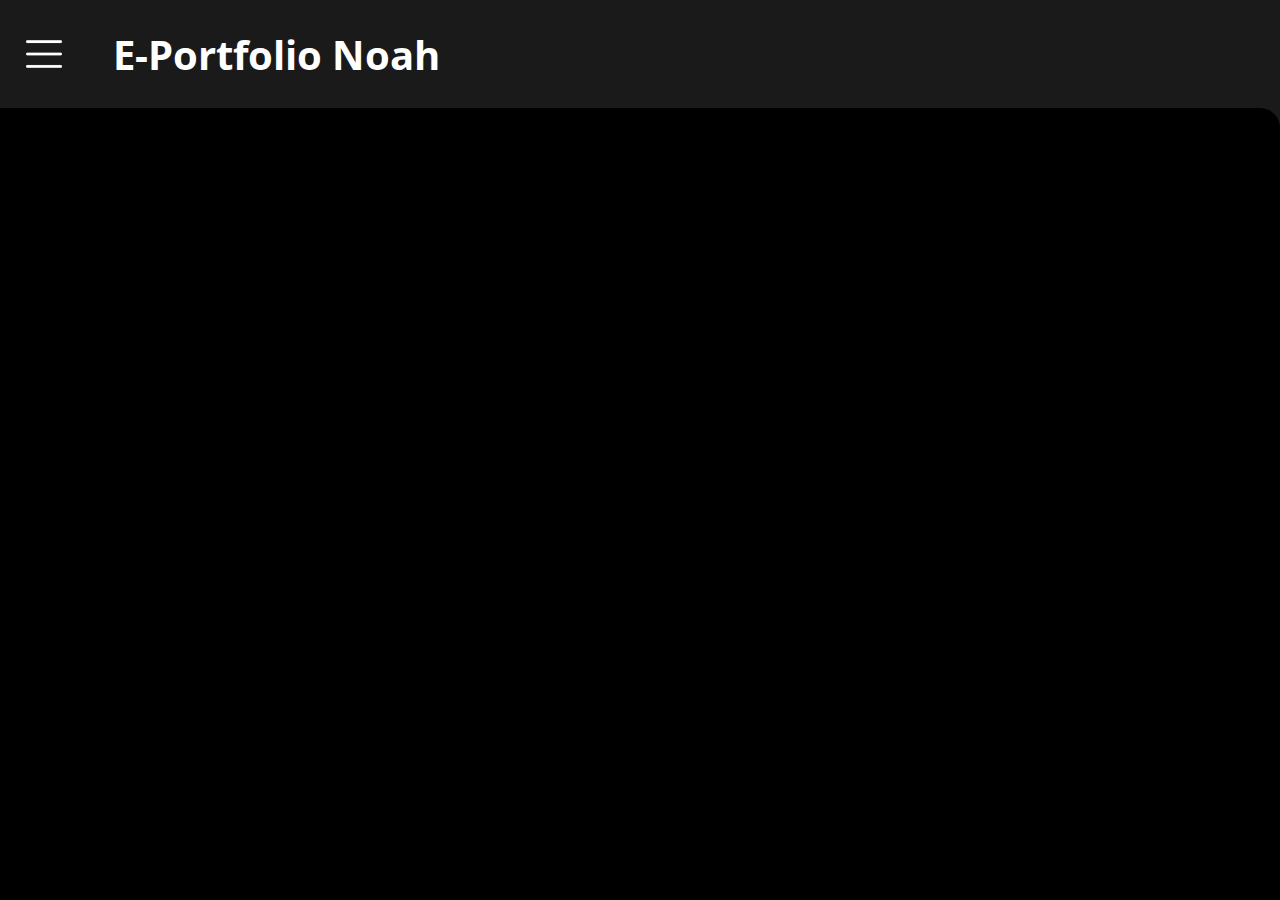
==== infobeschaffung/index.html @ ceabd3b2 "Basic HTML structure ready" ====
<!DOCTYPE html>
<html>
<head>
	<meta charset="utf-8">
	<meta name="viewport" content="width=device-width, initial-scale=1">
	<title>E-Portfolio Noah</title>
	<link rel="stylesheet" type="text/css" href="../stylesheets/universal.css">
	<link rel="stylesheet" type="text/css" href="../stylesheets/index.css">

	<script type="text/javascript">
		function toggleActive() {
			document.getElementById('grid').classList.toggle('active');
			document.getElementById('link-container').classList.toggle('active');
		}
	</script>
</head>
<body>

	<div class="grid" id="grid">

		<header>
			<img src="../res/menu.png" onclick="toggleActive();" class="menu-icon">			
			<h1>E-Portfolio Noah</h1>
		</header>

		<nav>
			
			<div class="link-container" id="link-container">
				
				<h2>Menu</h2>
				<a href="../organisation">Organisation</a>
				<a href="../projekt">Projekt</a>
				<a href="../iperka">IPERKA</a>
				<a href="../infobeschaffung">Informationsbeschaffung</a>
				<a href="../planung">Planung</a>
				<a href="../vortrag">Vortrag</a>

			</div>

		</nav>

		<content>
			
			


		</content>

				

	</div>

</body>
</html>
---- stylesheets/universal.css ----
@import url('https://fonts.googleapis.com/css2?family=Open+Sans:wght@300&display=swap');


* {

	color: white;
	font-family: Open Sans;
	transition: 250ms;

}


body {

	margin: 0;
	background: #1a1a1a;
	overflow-x: hidden;

}


h1 {

	font-size: 250%;

}

.grid {

	display: grid;
	grid-template: 12vh 88vh / 100vw 0fr;

}


@media (max-width: 1000px){
	.grid.active {

		display: grid;
		grid-template: 12vh 88vh / 30vw 70vw !important;

	}


	.link-container {display: none;}


	.link-container a {

		text-decoration: underline transparent;
		font-size: 150%;

	}


	.link-container a:hover {

		text-decoration: underline #7777D1;
		font-size: 170%;

	}


	.link-container h2 {

		font-size: 205%;

	}
}


@media (min-width: 1001px) and (max-width: 1500px){
	.grid.active {

		display: grid;
		grid-template: 12vh 88vh / 50vw 50vw !important;

	}


	.link-container a {

		text-decoration: underline transparent;
		font-size: 160%;

	}


	.link-container a:hover {

		text-decoration: underline #7777D1;
		font-size: 180%;

	}


	.link-container h2 {

		font-size: 215%;

	}
}


@media (min-width: 1501px){
	.grid.active {

		display: grid;
		grid-template: 12vh 88vh / 80vw 20vw !important;

	}


	.link-container a {

		text-decoration: underline transparent;
		font-size: 150%;

	}


	.link-container a:hover {

		text-decoration: underline #7777D1;
		font-size: 170%;

	}


	.link-container h2 {

		font-size: 205%;

	}
}


header {

	grid-row: 1;
	grid-column: 1 / 3;
	display: flex;
	align-items: center;

}


header h1 {

	margin-left: 2vw;

}


content {

	grid-row: 2;
	grid-column: 1;
	border-radius: 0 20px 0 0;
	background: #000000;

}


nav {

	grid-column: 2;
	grid-row: 2;
	display: grid;
	grid-template: 1fr 80% 1fr / 1fr 80% 1fr;

}

.link-container {display: none;}


.link-container.active {

	display: flex;
	flex-direction: column;
	grid-row: 2;
	grid-column: 2;
	align-self: center;

}

.menu-icon {

	filter: invert(1);
	width: 4vh;
	margin: 2vw;
}
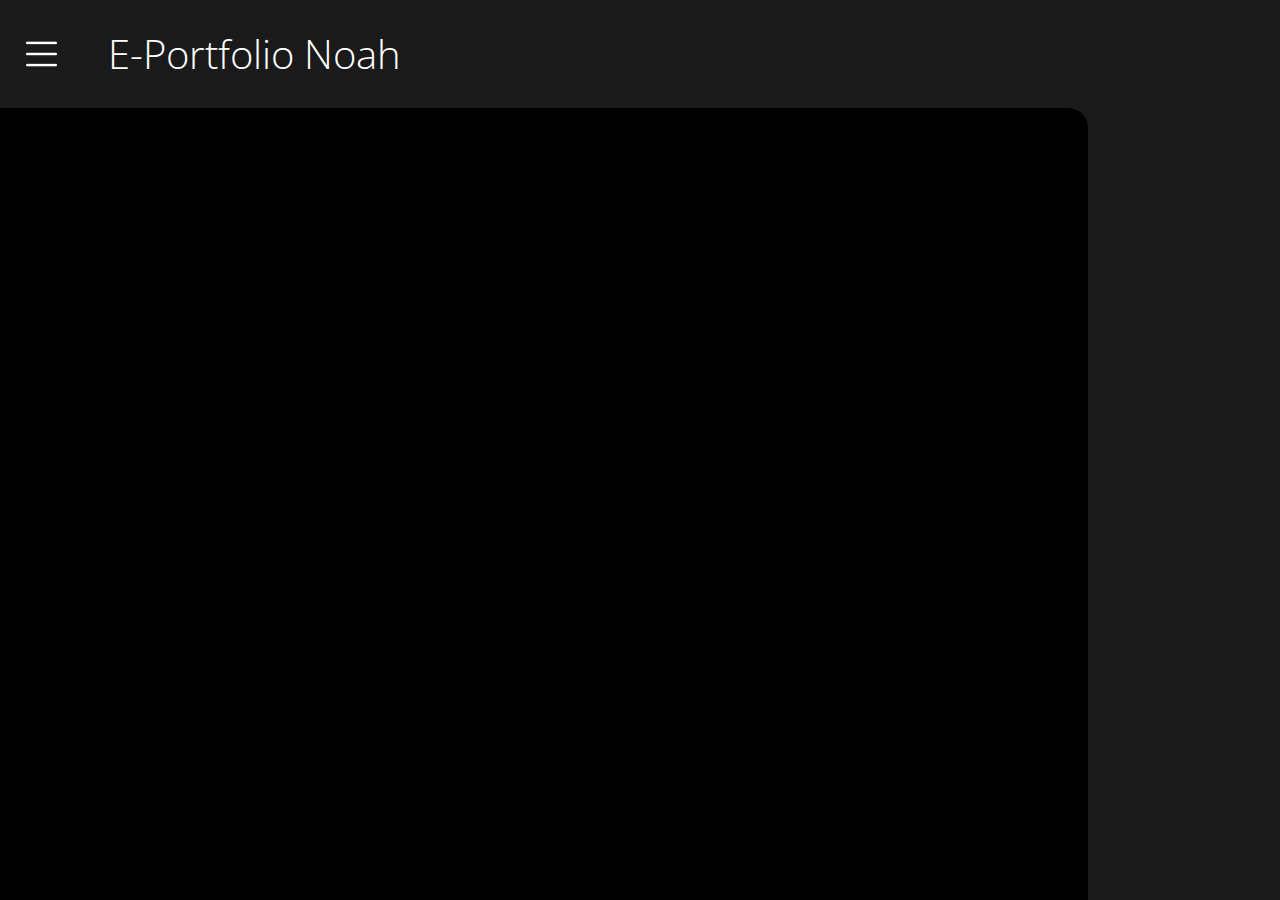
==== commit 4d3f106a: "updated tasks" ====
--- a/infobeschaffung/index.html
+++ b/infobeschaffung/index.html
@@ -28,10 +28,10 @@
 			<div class="link-container" id="link-container">
 				
 				<h2>Menu</h2>
+				<a href="../">Home</a>
 				<a href="../organisation">Organisation</a>
 				<a href="../projekt">Projekt</a>
 				<a href="../iperka">IPERKA</a>
-				<a href="../infobeschaffung">Informationsbeschaffung</a>
 				<a href="../planung">Planung</a>
 				<a href="../vortrag">Vortrag</a>
 
--- a/stylesheets/universal.css
+++ b/stylesheets/universal.css
@@ -1,11 +1,13 @@
-@import url('https://fonts.googleapis.com/css2?family=Open+Sans:wght@300&display=swap');
-
+@import url('https://fonts.googleapis.com/css2?family=Open+Sans:wght@300&family=Roboto+Mono:wght@200;300&display=swap');
+@import url('https://fonts.googleapis.com/css2?family=Open+Sans:wght@400&family=Roboto+Mono:wght@200;300&display=swap');
 
 * {
 
 	color: white;
 	font-family: Open Sans;
 	transition: 250ms;
+	line-height: 1.4;
+	scroll-behavior: smooth;
 
 }
 
@@ -14,7 +16,7 @@
 
 	margin: 0;
 	background: #1a1a1a;
-	overflow-x: hidden;
+	overflow: hidden;
 
 }
 
@@ -22,22 +24,38 @@
 h1 {
 
 	font-size: 250%;
-
-}
-
-.grid {
-
-	display: grid;
-	grid-template: 12vh 88vh / 100vw 0fr;
-
-}
+	font-weight: 300;
+
+}
+
+
+h2 {
+
+	font-weight: 300;
+
+}
+
+
+h3 {
+
+	font-weight: 300;
+
+}
+
 
 
 @media (max-width: 1000px){
+	.grid {
+
+		display: grid;
+		grid-template: 12vh 88vh / 80vw 1fr;
+
+	}
+
 	.grid.active {
 
 		display: grid;
-		grid-template: 12vh 88vh / 30vw 70vw !important;
+		grid-template: 12vh 88vh / 10vw 90vw !important;
 
 	}
 
@@ -48,7 +66,7 @@
 	.link-container a {
 
 		text-decoration: underline transparent;
-		font-size: 150%;
+		font-size: 170%;
 
 	}
 
@@ -56,20 +74,27 @@
 	.link-container a:hover {
 
 		text-decoration: underline #7777D1;
-		font-size: 170%;
+		font-size: 200%;
 
 	}
 
 
 	.link-container h2 {
 
-		font-size: 205%;
+		font-size: 305%;
 
 	}
 }
 
 
 @media (min-width: 1001px) and (max-width: 1500px){
+	.grid {
+
+		display: grid;
+		grid-template: 12vh 88vh / 85vw 1fr;
+
+	}
+
 	.grid.active {
 
 		display: grid;
@@ -103,6 +128,13 @@
 
 
 @media (min-width: 1501px){
+	.grid {
+
+		display: grid;
+		grid-template: 12vh 88vh / 93vw 1fr;
+
+	}
+
 	.grid.active {
 
 		display: grid;
@@ -151,6 +183,24 @@
 
 }
 
+table {
+
+	border-collapse: collapse;
+
+}
+
+td {
+
+	border-right: solid 1px;
+	padding: 12px;
+
+}
+
+td:last-child {
+	border-right: none;
+
+}
+
 
 content {
 
@@ -158,6 +208,29 @@
 	grid-column: 1;
 	border-radius: 0 20px 0 0;
 	background: #000000;
+	z-index: 1;
+
+}
+
+.scrollwrapper {
+
+	overflow-y: scroll;
+	margin: 20px 20px 0 20px;
+	height: calc(88vh - 20px);
+	animation: scaleandfade 200ms;
+
+}
+
+section {
+
+	border-bottom: solid #555 1px;
+	padding: 2vw 2vw;
+
+}
+
+section:last-child {
+
+	border-bottom: none;
 
 }
 
@@ -168,6 +241,7 @@
 	grid-row: 2;
 	display: grid;
 	grid-template: 1fr 80% 1fr / 1fr 80% 1fr;
+	background: #1a1a1a;
 
 }
 
@@ -181,13 +255,114 @@
 	grid-row: 2;
 	grid-column: 2;
 	align-self: center;
-
-}
+	animation: scaleandfade 400ms;
+
+}
+
 
 .menu-icon {
 
 	filter: invert(1);
-	width: 4vh;
+	width: 3.5vh;
 	margin: 2vw;
 }
 
+
+.menu-icon.active {
+
+	content: url("../res/menu.png");
+	animation: spin 300ms;
+
+}
+
+
+.menu-icon.inactive {
+
+	content: url("../res/close.png");
+	animation: spin 300ms;
+
+}
+
+
+
+.footer-or-something {
+
+	grid-row: 2;
+	grid-column: 2;
+	display: none;
+
+}
+
+
+.footer-or-something.active {
+
+	display: flex;
+	flex-direction: column;
+	justify-content: center;
+	align-items: center;
+	animation: scaleandfade 400ms;
+
+}
+
+
+.footer-or-something.active * {
+
+	font-size: 95%;
+	margin-top: 10%;
+	margin-bottom: 10%;
+	font-weight: lighter;
+	font-family: Roboto Mono;
+
+}
+
+.fullwidth {
+
+	width: 100%;
+
+}
+
+#imgorg1 {
+
+	width: 100%;
+
+}
+
+
+
+
+
+@keyframes spin {
+	from {transform: rotate(0);}
+	to {transform: rotate(180deg);}
+}
+
+@keyframes scaleandfade {
+	from {
+		transform: scale(0);
+		opacity: 1;
+	}
+	to {
+		transform: scale(1);
+		opacity: 1;
+	}
+}
+
+
+
+::-webkit-scrollbar {
+
+	width: 5px;
+	border-radius: 30px;
+
+}
+
+::-webkit-scrollbar-track {background: transparent;}
+
+::-webkit-scrollbar-thumb {
+
+	border-radius: 30px;
+	background: #fff4;
+
+}
+
+::-webkit-scrollbar-thumb:hover {background: #555;}
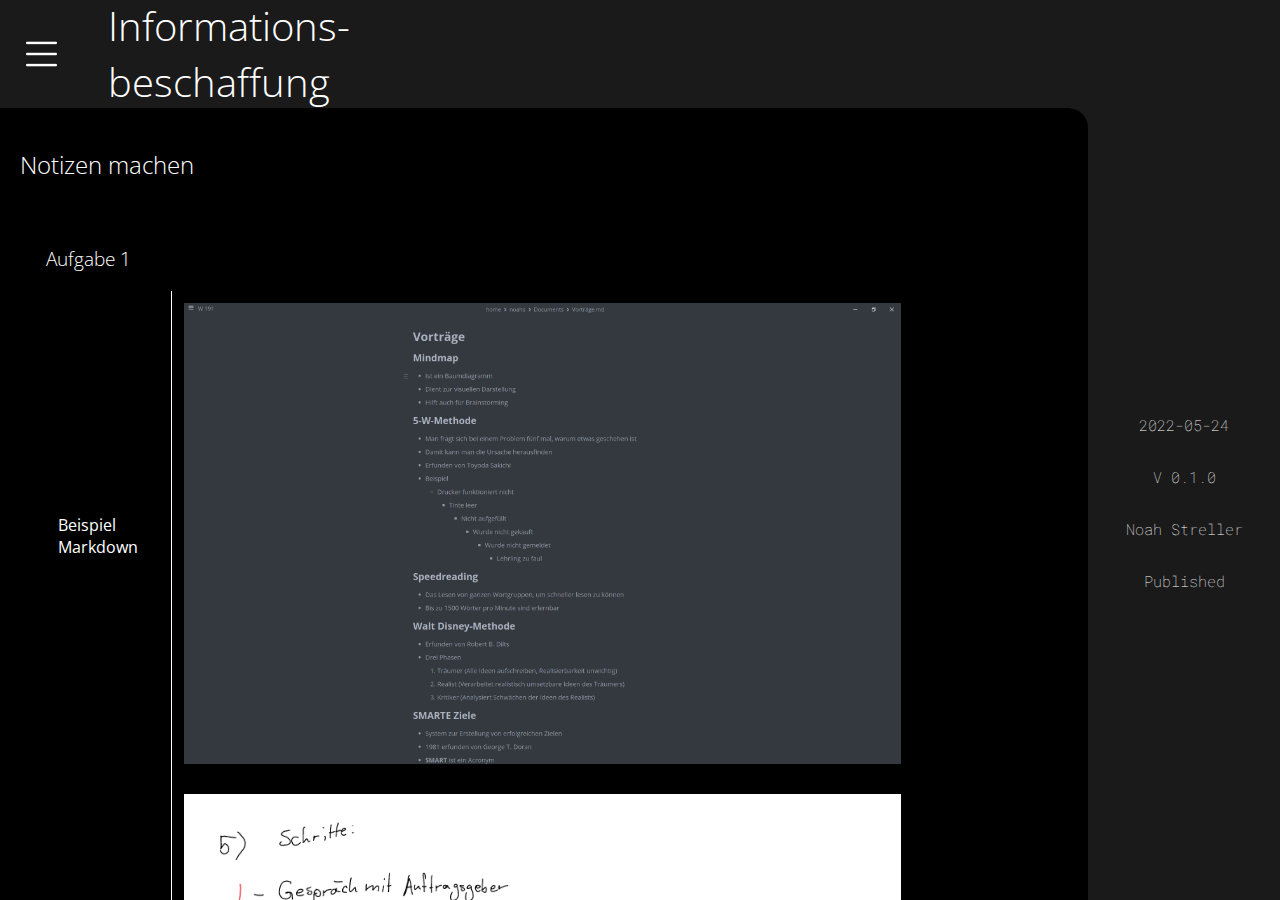
==== commit 123d2d9b: "done all until "planung"" ====
--- a/infobeschaffung/index.html
+++ b/infobeschaffung/index.html
@@ -1,5 +1,6 @@
 <!DOCTYPE html>
 <html>
+
 <head>
 	<meta charset="utf-8">
 	<meta name="viewport" content="width=device-width, initial-scale=1">
@@ -11,27 +12,51 @@
 		function toggleActive() {
 			document.getElementById('grid').classList.toggle('active');
 			document.getElementById('link-container').classList.toggle('active');
+			document.getElementById('infos').classList.toggle('active');
+			document.getElementById('menu-icon').classList.toggle('active');
+			reset_animation();
+			document.getElementById('menu-icon').classList.toggle('inactive');
+		}
+
+		function reset_animation() {
+			var el = document.getElementById('menu-icon');
+			el.style.animation = 'none';
+			el.offsetHeight;
+			el.style.animation = null;
 		}
 	</script>
 </head>
+
 <body>
 
 	<div class="grid" id="grid">
 
 		<header>
-			<img src="../res/menu.png" onclick="toggleActive();" class="menu-icon">			
-			<h1>E-Portfolio Noah</h1>
+			<img onclick="toggleActive();" class="menu-icon active" id="menu-icon">
+			<h1>Informations-<br>
+			beschaffung</h1>
 		</header>
 
 		<nav>
-			
+
+			<div class="footer-or-something active" id="infos">
+
+				<span>2022-05-24</span>
+				<span>V 0.1.0</span>
+				<span>Noah Streller</span>
+				<span>Published</span>
+
+			</div>
+
+
 			<div class="link-container" id="link-container">
-				
+
 				<h2>Menu</h2>
 				<a href="../">Home</a>
 				<a href="../organisation">Organisation</a>
 				<a href="../projekt">Projekt</a>
 				<a href="../iperka">IPERKA</a>
+				<a href="../infobeschaffung">Informationsbeschaffung</a>
 				<a href="../planung">Planung</a>
 				<a href="../vortrag">Vortrag</a>
 
@@ -40,15 +65,142 @@
 		</nav>
 
 		<content>
-			
-			
-
+
+			<div class="scrollwrapper">
+
+				<chapter>
+
+					<h2>Notizen machen</h2>
+
+					<section>
+
+						<h3>Aufgabe 1</h3>
+
+						<table class="fullwidth">
+							<tr>
+								<td>Beispiel Markdown</td>
+								<td><a target="_blank" href="../res/notizen-1.png"><img src="../res/notizen-1.png" id="notizen-img-1"></a></td>
+							</tr>
+
+							<tr>
+								<td>Beispiel OneNote</td>
+								<td><a target="_blank" href="../res/notizen-2.png"><img src="../res/notizen-2.png" id="notizen-img-2"></a></td>
+							</tr>
+						</table>
+
+					</section>
+
+
+					<section>
+
+						<h3>Aufgabe 2</h3>
+						<table>
+							<tr>
+								<td>Tipps für gute Notizen</td>
+								<td>
+									<ul>
+										<li>Sich mit dem Gehörten aktiv auseinandersetzen</li>
+										<li>Nicht alles mitschreiben, sondern versuchen, es in eigene Worte zu fassen</li>
+										<li>Textmarker verwenden, um Wichtiges hervorzuheben</li>
+										<li>Auf Papier statt auf dem Laptop Notizen machen (optional)</li>
+									</ul>
+								</td>
+							</tr>
+						</table>
+
+
+					</section>
+
+
+					<section>
+
+						<h3>Aufgabe 3</h3>
+						<table>
+							<tr>
+								<td>Vergleich</td>
+								<td>Ich persönlich schreibe meine Notizen auf dem Laptop. Auch den Tip, nicht alles mitzuschreiben, habe ich lange nicht befolgt. Ich denke, ich sollte mir diese Tipps zu Herzen nehmen und tatsächlich verwenden.</td>
+							</tr>
+						</table>
+
+					</section>
+
+				</chapter>
+
+				<chapter>
+
+					<h2>Informationen strukturieren</h2>
+
+					<section>
+
+						<h3>Aufgabe 1</h3>
+
+						<table class="fullwidth">
+							<tr>
+								<td>Antwort</td>
+								<td>Ich strukturiere Informationen gerne hierarchisch. Für verschiedene Informationen und Kategorien verwende ich gerne Überschriften, um die einzelnen Informationen zusammenzufassen. </td>
+							</tr>
+
+							<tr class="fullwidth">
+								<td>Beispiel</td>
+								<td><a target="_blank" href="../res/infostruktur.png"><img alt="Beispiel Informationsstruktur" src="../res/infostruktur.png" id="infostruktur-img"></a></td>
+							</tr>
+						</table>
+
+					</section>
+
+					<section>
+
+						<h3>Aufgabe 1</h3>
+
+						<table>
+							<tr>
+								<td>Gewähltes Tool</td>
+								<td>Google Keep</td>
+							</tr>
+
+							<tr>
+								<td>Vorteile</td>
+								<td>
+									<ul>
+										<li>Notizen</li>
+										<li>Reminders</li>
+										<li>To-Do Listen</li>
+										<li>Spracheingabe</li>
+										<li>Bilder einfügen</li>
+										<li>Von Hand zeichnen</li>
+										<li>Farben</li>
+										<li>Labels/Kategorien</li>
+										<li>Archiv</li>
+									</ul>
+								</td>
+							</tr>
+
+							<tr>
+								<td>Nachteile</td>
+								<td>
+									<ul>
+										<li>Unterstützt nur eine Unterordnung bei Listen</li>
+										<li>Kategorien werden in der Normalansicht nicht getrennt, sondern alle zusammengewürfelt</li>
+									</ul>
+								</td>
+							</tr>
+
+							<tr>
+								<td>Erfahrungen</td>
+								<td>Ich mag dieses Tool sehr, und ich benutze es häufig, um meine Notizen zu speichern. Die Sache mit der Unterordnung stört mich jedoch... Ich würde gerne strukturierte Listen erstellen mit mehr als bloss eine Stufe.</td>
+							</tr>
+						</table>
+
+					</section>
+
+				</chapter>
+
+			</div>
 
 		</content>
 
-				
-
 	</div>
 
 </body>
+
 </html>--- a/stylesheets/universal.css
+++ b/stylesheets/universal.css
@@ -45,10 +45,15 @@
 
 
 @media (max-width: 1000px){
+
+	section * {
+		font-size: 90%;
+	}
+
 	.grid {
 
 		display: grid;
-		grid-template: 12vh 88vh / 80vw 1fr;
+		grid-template: 12vh 88vh / 100vw 0fr;
 
 	}
 
@@ -82,6 +87,12 @@
 	.link-container h2 {
 
 		font-size: 305%;
+
+	}
+
+	.footer-or-something {
+
+		display: none !important;
 
 	}
 }
@@ -201,6 +212,30 @@
 
 }
 
+@media (max-width: 500px){
+	td:first-child {
+		width: 23vw;
+	}
+}
+
+@media (min-width: 501px){
+	td:first-child {
+		max-width: 25vw;
+	}
+}
+
+
+.border-below tr:first-child {
+
+	border-bottom: solid 1px;
+
+}
+
+.border-below td {
+
+	border-right: none;
+
+}
 
 content {
 
@@ -230,8 +265,34 @@
 
 section:last-child {
 
+	border-bottom: solid white 2px;
+	margin-bottom: 5vh;
+	padding-bottom: 5vh;
+
+}
+
+chapter:last-child section:last-child {
+
 	border-bottom: none;
-
+	margin-bottom: 5vh;
+	padding-bottom: 0;
+
+}
+
+#projektantrag-img, 
+#gantt-img,
+#notizen-img-1,
+#notizen-img-2,
+#infostruktur-img
+{
+
+	width: 90%;
+	cursor: pointer;
+
+}
+
+ul * {
+	list-style-type: circle;
 }
 
 
@@ -317,17 +378,20 @@
 
 .fullwidth {
 
+	width: 95%;
+	max-width: 95%;
+	overflow-x: auto;
+}
+
+#imgorg1 {
+
 	width: 100%;
 
 }
 
-#imgorg1 {
-
-	width: 100%;
-
-}
-
-
+.simplefade, h1 {
+	animation: simplefade 1.5s;
+}
 
 
 
@@ -348,6 +412,11 @@
 }
 
 
+@keyframes simplefade {
+	from {opacity: 0;}
+	to {opacity: 1;}
+}
+
 
 ::-webkit-scrollbar {
 
@@ -361,8 +430,8 @@
 ::-webkit-scrollbar-thumb {
 
 	border-radius: 30px;
-	background: #fff4;
-
-}
-
-::-webkit-scrollbar-thumb:hover {background: #555;}
+	background: #fff8;
+
+}
+
+::-webkit-scrollbar-thumb:hover {background: #fff;}
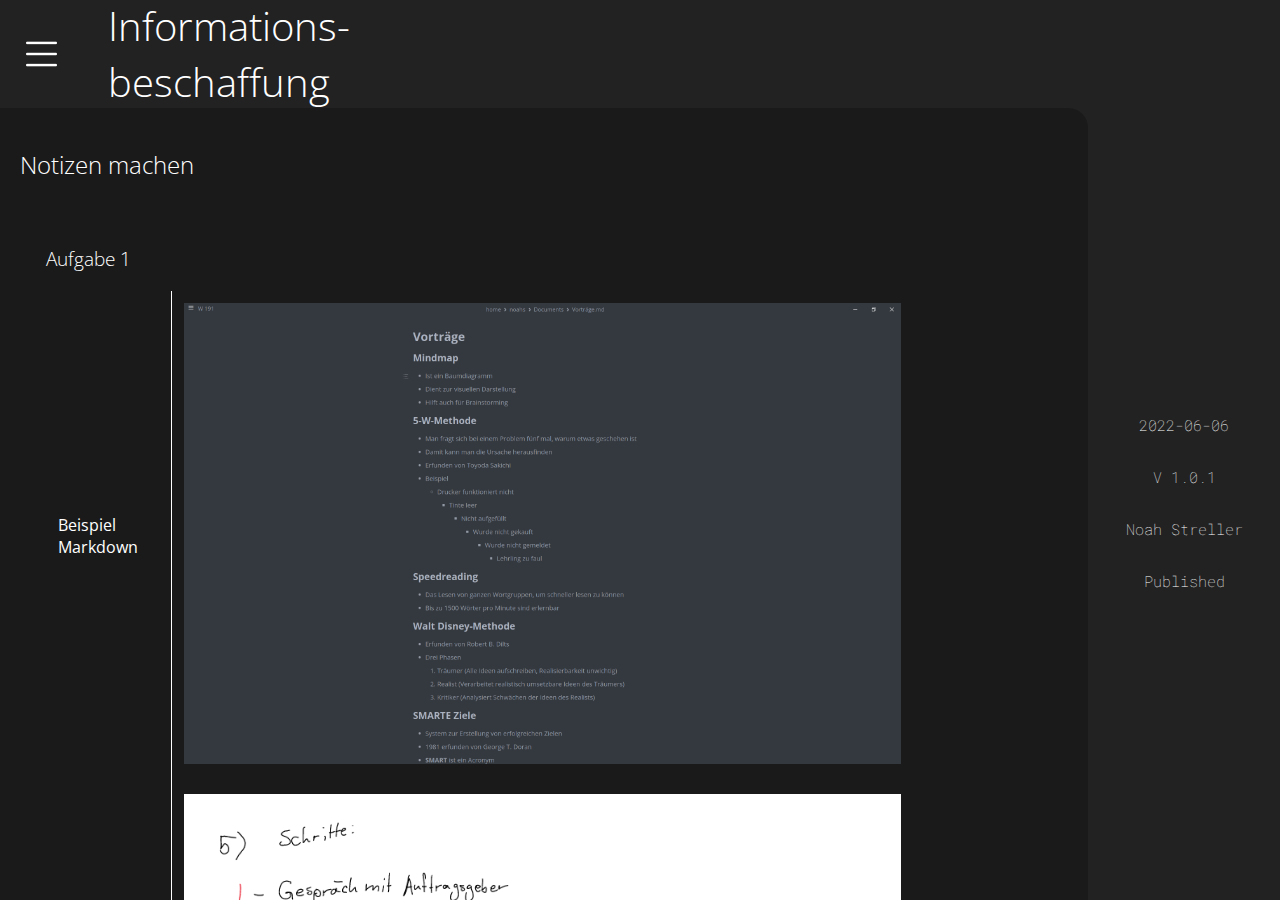
==== commit 475e5393: "Finished! 1.0.1 ready to release" ====
--- a/infobeschaffung/index.html
+++ b/infobeschaffung/index.html
@@ -1,206 +1,151 @@
 <!DOCTYPE html>
 <html>
-
-<head>
-	<meta charset="utf-8">
-	<meta name="viewport" content="width=device-width, initial-scale=1">
-	<title>E-Portfolio Noah</title>
-	<link rel="stylesheet" type="text/css" href="../stylesheets/universal.css">
-	<link rel="stylesheet" type="text/css" href="../stylesheets/index.css">
-
-	<script type="text/javascript">
-		function toggleActive() {
-			document.getElementById('grid').classList.toggle('active');
-			document.getElementById('link-container').classList.toggle('active');
-			document.getElementById('infos').classList.toggle('active');
-			document.getElementById('menu-icon').classList.toggle('active');
-			reset_animation();
-			document.getElementById('menu-icon').classList.toggle('inactive');
-		}
-
-		function reset_animation() {
-			var el = document.getElementById('menu-icon');
-			el.style.animation = 'none';
-			el.offsetHeight;
-			el.style.animation = null;
-		}
-	</script>
-</head>
-
-<body>
-
-	<div class="grid" id="grid">
-
-		<header>
-			<img onclick="toggleActive();" class="menu-icon active" id="menu-icon">
-			<h1>Informations-<br>
-			beschaffung</h1>
-		</header>
-
-		<nav>
-
-			<div class="footer-or-something active" id="infos">
-
-				<span>2022-05-24</span>
-				<span>V 0.1.0</span>
-				<span>Noah Streller</span>
-				<span>Published</span>
-
+	<head>
+		<meta charset="utf-8">
+		<meta name="viewport" content="width=device-width, initial-scale=1">
+		<title>E-Portfolio Noah</title>
+		<link rel="stylesheet" type="text/css" href="../stylesheets/universal.css">
+		<script type="text/javascript">
+			function toggleActive() {
+				document.getElementById('grid').classList.toggle('active');
+				document.getElementById('link-container').classList.toggle('active');
+				document.getElementById('infos').classList.toggle('active');
+				document.getElementById('menu-icon').classList.toggle('active');
+				reset_animation();
+				document.getElementById('menu-icon').classList.toggle('inactive');
+			}
+			function reset_animation() {
+				var el = document.getElementById('menu-icon');
+				el.style.animation = 'none';
+				el.offsetHeight;
+				el.style.animation = null;
+			}
+		</script>
+	</head>
+	<body>
+		<div class="grid" id="grid">
+			<header>
+				<img onclick="toggleActive();" class="menu-icon active" id="menu-icon">
+				<h1>Informations-<br>
+				beschaffung</h1>
+			</header>
+			<nav>
+				<div class="footer-or-something active" id="infos">
+					<span>2022-06-06</span>
+					<span>V 1.0.1</span>
+					<span>Noah Streller</span>
+					<span>Published</span>
+				</div>
+				<div class="link-container" id="link-container">
+					<h2>Menu</h2>
+					<a href="../">Home</a>
+					<a href="../organisation">Organisation</a>
+					<a href="../projekt">Projekt</a>
+					<a href="../iperka">IPERKA</a>
+					<a href="../infobeschaffung">Informationsbeschaffung</a>
+					<a href="../planung">Planung</a>
+					<a href="../vortrag">Vortrag</a>
+				</div>
+			</nav>
+			<content>
+			<div class="scrollwrapper">
+				<chapter>
+				<h2>Notizen machen</h2>
+				<section>
+					<h3>Aufgabe 1</h3>
+					<table class="fullwidth">
+						<tr>
+							<td>Beispiel Markdown</td>
+							<td><a target="_blank" href="../res/notizen-1.png"><img src="../res/notizen-1.png" id="notizen-img-1"></a></td>
+						</tr>
+						<tr>
+							<td>Beispiel OneNote</td>
+							<td><a target="_blank" href="../res/notizen-2.png"><img src="../res/notizen-2.png" id="notizen-img-2"></a></td>
+						</tr>
+					</table>
+				</section>
+				<section>
+					<h3>Aufgabe 2</h3>
+					<table>
+						<tr>
+							<td>Tipps für gute Notizen</td>
+							<td>
+								<ul>
+									<li>Sich mit dem Gehörten aktiv auseinandersetzen</li>
+									<li>Nicht alles mitschreiben, sondern versuchen, es in eigene Worte zu fassen</li>
+									<li>Textmarker verwenden, um Wichtiges hervorzuheben</li>
+									<li>Auf Papier statt auf dem Laptop Notizen machen (optional)</li>
+								</ul>
+							</td>
+						</tr>
+					</table>
+				</section>
+				<section>
+					<h3>Aufgabe 3</h3>
+					<table>
+						<tr>
+							<td>Vergleich</td>
+							<td>Ich persönlich schreibe meine Notizen auf dem Laptop. Auch den Tip, nicht alles mitzuschreiben, habe ich lange nicht befolgt. Ich denke, ich sollte mir diese Tipps zu Herzen nehmen und tatsächlich verwenden.</td>
+						</tr>
+					</table>
+				</section>
+				</chapter>
+				<chapter>
+				<h2>Informationen strukturieren</h2>
+				<section>
+					<h3>Aufgabe 1</h3>
+					<table class="fullwidth">
+						<tr>
+							<td>Antwort</td>
+							<td>Ich strukturiere Informationen gerne hierarchisch. Für verschiedene Informationen und Kategorien verwende ich gerne Überschriften, um die einzelnen Informationen zusammenzufassen. </td>
+						</tr>
+						<tr class="fullwidth">
+							<td>Beispiel</td>
+							<td><a target="_blank" href="../res/infostruktur.png"><img alt="Beispiel Informationsstruktur" src="../res/infostruktur.png" id="infostruktur-img"></a></td>
+						</tr>
+					</table>
+				</section>
+				<section>
+					<h3>Aufgabe 2</h3>
+					<table>
+						<tr>
+							<td>Gewähltes Tool</td>
+							<td>Google Keep</td>
+						</tr>
+						<tr>
+							<td>Vorteile</td>
+							<td>
+								<ul>
+									<li>Notizen</li>
+									<li>Reminders</li>
+									<li>To-Do Listen</li>
+									<li>Spracheingabe</li>
+									<li>Bilder einfügen</li>
+									<li>Von Hand zeichnen</li>
+									<li>Farben</li>
+									<li>Labels/Kategorien</li>
+									<li>Archiv</li>
+								</ul>
+							</td>
+						</tr>
+						<tr>
+							<td>Nachteile</td>
+							<td>
+								<ul>
+									<li>Unterstützt nur eine Unterordnung bei Listen</li>
+									<li>Kategorien werden in der Normalansicht nicht getrennt, sondern alle zusammengewürfelt</li>
+								</ul>
+							</td>
+						</tr>
+						<tr>
+							<td>Erfahrungen</td>
+							<td>Ich mag dieses Tool sehr, und ich benutze es häufig, um meine Notizen zu speichern. Die Sache mit der Unterordnung stört mich jedoch... Ich würde gerne strukturierte Listen erstellen mit mehr als bloss eine Stufe.</td>
+						</tr>
+					</table>
+				</section>
+				</chapter>
 			</div>
-
-
-			<div class="link-container" id="link-container">
-
-				<h2>Menu</h2>
-				<a href="../">Home</a>
-				<a href="../organisation">Organisation</a>
-				<a href="../projekt">Projekt</a>
-				<a href="../iperka">IPERKA</a>
-				<a href="../infobeschaffung">Informationsbeschaffung</a>
-				<a href="../planung">Planung</a>
-				<a href="../vortrag">Vortrag</a>
-
-			</div>
-
-		</nav>
-
-		<content>
-
-			<div class="scrollwrapper">
-
-				<chapter>
-
-					<h2>Notizen machen</h2>
-
-					<section>
-
-						<h3>Aufgabe 1</h3>
-
-						<table class="fullwidth">
-							<tr>
-								<td>Beispiel Markdown</td>
-								<td><a target="_blank" href="../res/notizen-1.png"><img src="../res/notizen-1.png" id="notizen-img-1"></a></td>
-							</tr>
-
-							<tr>
-								<td>Beispiel OneNote</td>
-								<td><a target="_blank" href="../res/notizen-2.png"><img src="../res/notizen-2.png" id="notizen-img-2"></a></td>
-							</tr>
-						</table>
-
-					</section>
-
-
-					<section>
-
-						<h3>Aufgabe 2</h3>
-						<table>
-							<tr>
-								<td>Tipps für gute Notizen</td>
-								<td>
-									<ul>
-										<li>Sich mit dem Gehörten aktiv auseinandersetzen</li>
-										<li>Nicht alles mitschreiben, sondern versuchen, es in eigene Worte zu fassen</li>
-										<li>Textmarker verwenden, um Wichtiges hervorzuheben</li>
-										<li>Auf Papier statt auf dem Laptop Notizen machen (optional)</li>
-									</ul>
-								</td>
-							</tr>
-						</table>
-
-
-					</section>
-
-
-					<section>
-
-						<h3>Aufgabe 3</h3>
-						<table>
-							<tr>
-								<td>Vergleich</td>
-								<td>Ich persönlich schreibe meine Notizen auf dem Laptop. Auch den Tip, nicht alles mitzuschreiben, habe ich lange nicht befolgt. Ich denke, ich sollte mir diese Tipps zu Herzen nehmen und tatsächlich verwenden.</td>
-							</tr>
-						</table>
-
-					</section>
-
-				</chapter>
-
-				<chapter>
-
-					<h2>Informationen strukturieren</h2>
-
-					<section>
-
-						<h3>Aufgabe 1</h3>
-
-						<table class="fullwidth">
-							<tr>
-								<td>Antwort</td>
-								<td>Ich strukturiere Informationen gerne hierarchisch. Für verschiedene Informationen und Kategorien verwende ich gerne Überschriften, um die einzelnen Informationen zusammenzufassen. </td>
-							</tr>
-
-							<tr class="fullwidth">
-								<td>Beispiel</td>
-								<td><a target="_blank" href="../res/infostruktur.png"><img alt="Beispiel Informationsstruktur" src="../res/infostruktur.png" id="infostruktur-img"></a></td>
-							</tr>
-						</table>
-
-					</section>
-
-					<section>
-
-						<h3>Aufgabe 1</h3>
-
-						<table>
-							<tr>
-								<td>Gewähltes Tool</td>
-								<td>Google Keep</td>
-							</tr>
-
-							<tr>
-								<td>Vorteile</td>
-								<td>
-									<ul>
-										<li>Notizen</li>
-										<li>Reminders</li>
-										<li>To-Do Listen</li>
-										<li>Spracheingabe</li>
-										<li>Bilder einfügen</li>
-										<li>Von Hand zeichnen</li>
-										<li>Farben</li>
-										<li>Labels/Kategorien</li>
-										<li>Archiv</li>
-									</ul>
-								</td>
-							</tr>
-
-							<tr>
-								<td>Nachteile</td>
-								<td>
-									<ul>
-										<li>Unterstützt nur eine Unterordnung bei Listen</li>
-										<li>Kategorien werden in der Normalansicht nicht getrennt, sondern alle zusammengewürfelt</li>
-									</ul>
-								</td>
-							</tr>
-
-							<tr>
-								<td>Erfahrungen</td>
-								<td>Ich mag dieses Tool sehr, und ich benutze es häufig, um meine Notizen zu speichern. Die Sache mit der Unterordnung stört mich jedoch... Ich würde gerne strukturierte Listen erstellen mit mehr als bloss eine Stufe.</td>
-							</tr>
-						</table>
-
-					</section>
-
-				</chapter>
-
-			</div>
-
-		</content>
-
-	</div>
-
-</body>
-
+			</content>
+		</div>
+	</body>
 </html>--- a/stylesheets/universal.css
+++ b/stylesheets/universal.css
@@ -1,437 +1,384 @@
-@import url('https://fonts.googleapis.com/css2?family=Open+Sans:wght@300&family=Roboto+Mono:wght@200;300&display=swap');
-@import url('https://fonts.googleapis.com/css2?family=Open+Sans:wght@400&family=Roboto+Mono:wght@200;300&display=swap');
+@import url("https://fonts.googleapis.com/css2?family=Open+Sans:wght@300&family=Roboto+Mono:wght@200;300&display=swap");
+
+@import url("https://fonts.googleapis.com/css2?family=Open+Sans:wght@400&family=Roboto+Mono:wght@200;300&display=swap");
 
 * {
-
-	color: white;
-	font-family: Open Sans;
-	transition: 250ms;
-	line-height: 1.4;
-	scroll-behavior: smooth;
-
-}
-
+    color: white;
+    font-family: Open Sans;
+    transition: 250ms;
+    line-height: 1.4;
+    scroll-behavior: smooth;
+}
 
 body {
-
-	margin: 0;
-	background: #1a1a1a;
-	overflow: hidden;
-
-}
-
+    margin: 0;
+    background: #222;
+    overflow: hidden;
+}
 
 h1 {
-
-	font-size: 250%;
-	font-weight: 300;
-
-}
-
+    font-size: 250%;
+    font-weight: 300;
+}
 
 h2 {
-
-	font-weight: 300;
-
-}
-
+    font-weight: 300;
+}
 
 h3 {
-
-	font-weight: 300;
-
-}
-
-
-
-@media (max-width: 1000px){
-
-	section * {
-		font-size: 90%;
-	}
-
-	.grid {
-
-		display: grid;
-		grid-template: 12vh 88vh / 100vw 0fr;
-
-	}
-
-	.grid.active {
-
-		display: grid;
-		grid-template: 12vh 88vh / 10vw 90vw !important;
-
-	}
-
-
-	.link-container {display: none;}
-
-
-	.link-container a {
-
-		text-decoration: underline transparent;
-		font-size: 170%;
-
-	}
-
-
-	.link-container a:hover {
-
-		text-decoration: underline #7777D1;
-		font-size: 200%;
-
-	}
-
-
-	.link-container h2 {
-
-		font-size: 305%;
-
-	}
-
-	.footer-or-something {
-
-		display: none !important;
-
-	}
-}
-
-
-@media (min-width: 1001px) and (max-width: 1500px){
-	.grid {
-
-		display: grid;
-		grid-template: 12vh 88vh / 85vw 1fr;
-
-	}
-
-	.grid.active {
-
-		display: grid;
-		grid-template: 12vh 88vh / 50vw 50vw !important;
-
-	}
-
-
-	.link-container a {
-
-		text-decoration: underline transparent;
-		font-size: 160%;
-
-	}
-
-
-	.link-container a:hover {
-
-		text-decoration: underline #7777D1;
-		font-size: 180%;
-
-	}
-
-
-	.link-container h2 {
-
-		font-size: 215%;
-
-	}
-}
-
-
-@media (min-width: 1501px){
-	.grid {
-
-		display: grid;
-		grid-template: 12vh 88vh / 93vw 1fr;
-
-	}
-
-	.grid.active {
-
-		display: grid;
-		grid-template: 12vh 88vh / 80vw 20vw !important;
-
-	}
-
-
-	.link-container a {
-
-		text-decoration: underline transparent;
-		font-size: 150%;
-
-	}
-
-
-	.link-container a:hover {
-
-		text-decoration: underline #7777D1;
-		font-size: 170%;
-
-	}
-
-
-	.link-container h2 {
-
-		font-size: 205%;
-
-	}
-}
-
+    font-weight: 300;
+}
+
+@media (max-width: 1000px) {
+    section * {
+        font-size: 90%;
+    }
+
+    .grid {
+        display: grid;
+        grid-template: 12vh 88vh / 100vw 0fr;
+    }
+
+    .grid.active {
+        display: grid;
+        grid-template: 12vh 88vh / 10vw 90vw !important;
+    }
+
+    .link-container {
+        display: none;
+    }
+
+    .link-container a {
+        text-decoration: underline transparent;
+        font-size: 170%;
+    }
+
+    .link-container a:hover {
+        text-decoration: underline #7777D1;
+        font-size: 200%;
+    }
+
+    .link-container h2 {
+        font-size: 305%;
+    }
+
+    .footer-or-something {
+        display: none !important;
+    }
+}
+
+@media (min-width: 1001px) and (max-width: 1500px) {
+    .grid {
+        display: grid;
+        grid-template: 12vh 88vh / 85vw 1fr;
+    }
+
+    .grid.active {
+        display: grid;
+        grid-template: 12vh 88vh / 50vw 50vw !important;
+    }
+
+    .link-container a {
+        text-decoration: underline transparent;
+        font-size: 160%;
+    }
+
+    .link-container a:hover {
+        text-decoration: underline #7777D1;
+        font-size: 180%;
+    }
+
+    .link-container h2 {
+        font-size: 215%;
+    }
+}
+
+@media (min-width: 1501px) {
+    .grid {
+        display: grid;
+        grid-template: 12vh 88vh / 93vw 1fr;
+    }
+
+    .grid.active {
+        display: grid;
+        grid-template: 12vh 88vh / 80vw 20vw !important;
+    }
+
+    .link-container a {
+        text-decoration: underline transparent;
+        font-size: 150%;
+    }
+
+    .link-container a:hover {
+        text-decoration: underline #7777D1;
+        font-size: 170%;
+    }
+
+    .link-container h2 {
+        font-size: 205%;
+    }
+}
 
 header {
-
-	grid-row: 1;
-	grid-column: 1 / 3;
-	display: flex;
-	align-items: center;
-
-}
-
+    grid-row: 1;
+    grid-column: 1 / 3;
+    display: flex;
+    align-items: center;
+}
 
 header h1 {
-
-	margin-left: 2vw;
-
+    margin-left: 2vw;
 }
 
 table {
-
-	border-collapse: collapse;
-
+    border-collapse: collapse;
 }
 
 td {
-
-	border-right: solid 1px;
-	padding: 12px;
-
+    border-right: solid 1px;
+    padding: 12px;
 }
 
 td:last-child {
-	border-right: none;
-
-}
-
-@media (max-width: 500px){
-	td:first-child {
-		width: 23vw;
-	}
-}
-
-@media (min-width: 501px){
-	td:first-child {
-		max-width: 25vw;
-	}
-}
-
+    border-right: none;
+}
+
+@media (max-width: 500px) {
+    td:first-child {
+        width: 23vw;
+    }
+}
+
+@media (min-width: 501px) {
+    td:first-child {
+        max-width: 25vw;
+    }
+}
 
 .border-below tr:first-child {
-
-	border-bottom: solid 1px;
-
+    border-bottom: solid 1px;
 }
 
 .border-below td {
-
-	border-right: none;
-
+    border-right: none;
 }
 
 content {
-
-	grid-row: 2;
-	grid-column: 1;
-	border-radius: 0 20px 0 0;
-	background: #000000;
-	z-index: 1;
-
+    grid-row: 2;
+    grid-column: 1;
+    border-radius: 0 20px 0 0;
+    background: #1a1a1a;
+    z-index: 1;
 }
 
 .scrollwrapper {
-
-	overflow-y: scroll;
-	margin: 20px 20px 0 20px;
-	height: calc(88vh - 20px);
-	animation: scaleandfade 200ms;
-
+    overflow-y: scroll;
+    margin: 20px 20px 0 20px;
+    height: calc(88vh - 20px);
+    animation: scaleandfade 200ms;
 }
 
 section {
-
-	border-bottom: solid #555 1px;
-	padding: 2vw 2vw;
-
+    border-bottom: solid #555 1px;
+    padding: 2vw 2vw;
 }
 
 section:last-child {
-
-	border-bottom: solid white 2px;
-	margin-bottom: 5vh;
-	padding-bottom: 5vh;
-
+    border-bottom: solid white 2px;
+    margin-bottom: 5vh;
+    padding-bottom: 5vh;
 }
 
 chapter:last-child section:last-child {
-
-	border-bottom: none;
-	margin-bottom: 5vh;
-	padding-bottom: 0;
-
-}
-
-#projektantrag-img, 
+    border-bottom: none;
+    margin-bottom: 5vh;
+    padding-bottom: 0;
+}
+
+#projektantrag-img,
 #gantt-img,
 #notizen-img-1,
 #notizen-img-2,
-#infostruktur-img
-{
-
-	width: 90%;
-	cursor: pointer;
-
-}
-
-ul * {
-	list-style-type: circle;
-}
-
+#infostruktur-img,
+#alpen-img,
+#vorträge-iframe {
+    width: 90%;
+    cursor: pointer;
+}
+
+#vorträge-iframe {
+    height: 50vh;
+    width: 40vw;
+}
+
+ul li {
+    list-style-type: circle;
+    margin: 0.4vh 0;
+}
+
+ul, ol {
+    padding-inline-start: 30px;
+}
+
+ul li ol li {
+    list-style-type: upper-greek;
+}
+
+#arrowmarkers li {
+    list-style-type: ">   ";
+}
+
+#arrowmarkers li ul li {
+    list-style-type: ">>   ";
+}
 
 nav {
-
-	grid-column: 2;
-	grid-row: 2;
-	display: grid;
-	grid-template: 1fr 80% 1fr / 1fr 80% 1fr;
-	background: #1a1a1a;
-
-}
-
-.link-container {display: none;}
-
+    grid-column: 2;
+    grid-row: 2;
+    display: grid;
+    grid-template: 1fr 80% 1fr / 1fr 80% 1fr;
+    background: #222;
+}
+
+.link-container {
+    display: none;
+}
 
 .link-container.active {
-
-	display: flex;
-	flex-direction: column;
-	grid-row: 2;
-	grid-column: 2;
-	align-self: center;
-	animation: scaleandfade 400ms;
-
-}
-
+    display: flex;
+    flex-direction: column;
+    grid-row: 2;
+    grid-column: 2;
+    align-self: center;
+    animation: scaleandfade 400ms;
+}
 
 .menu-icon {
-
-	filter: invert(1);
-	width: 3.5vh;
-	margin: 2vw;
-}
-
+    filter: invert(1);
+    width: 3.5vh;
+    margin: 2vw;
+}
 
 .menu-icon.active {
-
-	content: url("../res/menu.png");
-	animation: spin 300ms;
-
-}
-
+    content: url("../res/menu.png");
+    animation: spin 300ms;
+}
 
 .menu-icon.inactive {
-
-	content: url("../res/close.png");
-	animation: spin 300ms;
-
-}
-
-
+    content: url("../res/close.png");
+    animation: spin 300ms;
+}
+
+.toc h3 {
+    font-size: 150%;
+}
+
+.toc .fullwidth {
+    width: 100%;
+}
+
+.toc img {
+    width: 30vw;
+}
+
+.toc li ul li a {
+    font-size: 100%;
+}
+
+.toc li a {
+    font-size: 140%;
+}
+
+.toc a {
+    text-decoration: underline transparent;
+}
+
+.toc a:hover {
+    text-decoration: underline #7777D1 2px;
+}
 
 .footer-or-something {
-
-	grid-row: 2;
-	grid-column: 2;
-	display: none;
-
-}
-
+    grid-row: 2;
+    grid-column: 2;
+    display: none;
+}
 
 .footer-or-something.active {
-
-	display: flex;
-	flex-direction: column;
-	justify-content: center;
-	align-items: center;
-	animation: scaleandfade 400ms;
-
-}
-
+    display: flex;
+    flex-direction: column;
+    justify-content: center;
+    align-items: center;
+    animation: scaleandfade 400ms;
+}
 
 .footer-or-something.active * {
-
-	font-size: 95%;
-	margin-top: 10%;
-	margin-bottom: 10%;
-	font-weight: lighter;
-	font-family: Roboto Mono;
-
+    font-size: 95%;
+    margin-top: 10%;
+    margin-bottom: 10%;
+    font-weight: lighter;
+    font-family: Roboto Mono;
 }
 
 .fullwidth {
-
-	width: 95%;
-	max-width: 95%;
-	overflow-x: auto;
+    width: 95%;
+    max-width: 95%;
+    overflow-x: auto;
 }
 
 #imgorg1 {
-
-	width: 100%;
-
+    width: 100%;
 }
 
 .simplefade, h1 {
-	animation: simplefade 1.5s;
-}
-
-
+    animation: simplefade 1.5s;
+}
 
 @keyframes spin {
-	from {transform: rotate(0);}
-	to {transform: rotate(180deg);}
+    from {
+        transform: rotate(0);
+    }
+
+    to {
+        transform: rotate(180deg);
+    }
 }
 
 @keyframes scaleandfade {
-	from {
-		transform: scale(0);
-		opacity: 1;
-	}
-	to {
-		transform: scale(1);
-		opacity: 1;
-	}
-}
-
+    from {
+        transform: scale(0);
+        opacity: 1;
+    }
+
+    to {
+        transform: scale(1);
+        opacity: 1;
+    }
+}
 
 @keyframes simplefade {
-	from {opacity: 0;}
-	to {opacity: 1;}
-}
-
+    from {
+        opacity: 0;
+    }
+
+    to {
+        opacity: 1;
+    }
+}
 
 ::-webkit-scrollbar {
-
-	width: 5px;
-	border-radius: 30px;
-
-}
-
-::-webkit-scrollbar-track {background: transparent;}
+    width: 5px;
+    border-radius: 30px;
+}
+
+::-webkit-scrollbar-track {
+    background: transparent;
+}
 
 ::-webkit-scrollbar-thumb {
-
-	border-radius: 30px;
-	background: #fff8;
-
-}
-
-::-webkit-scrollbar-thumb:hover {background: #fff;}
+    border-radius: 30px;
+    background: #fff8;
+}
+
+::-webkit-scrollbar-thumb:hover {
+    background: #fff;
+}